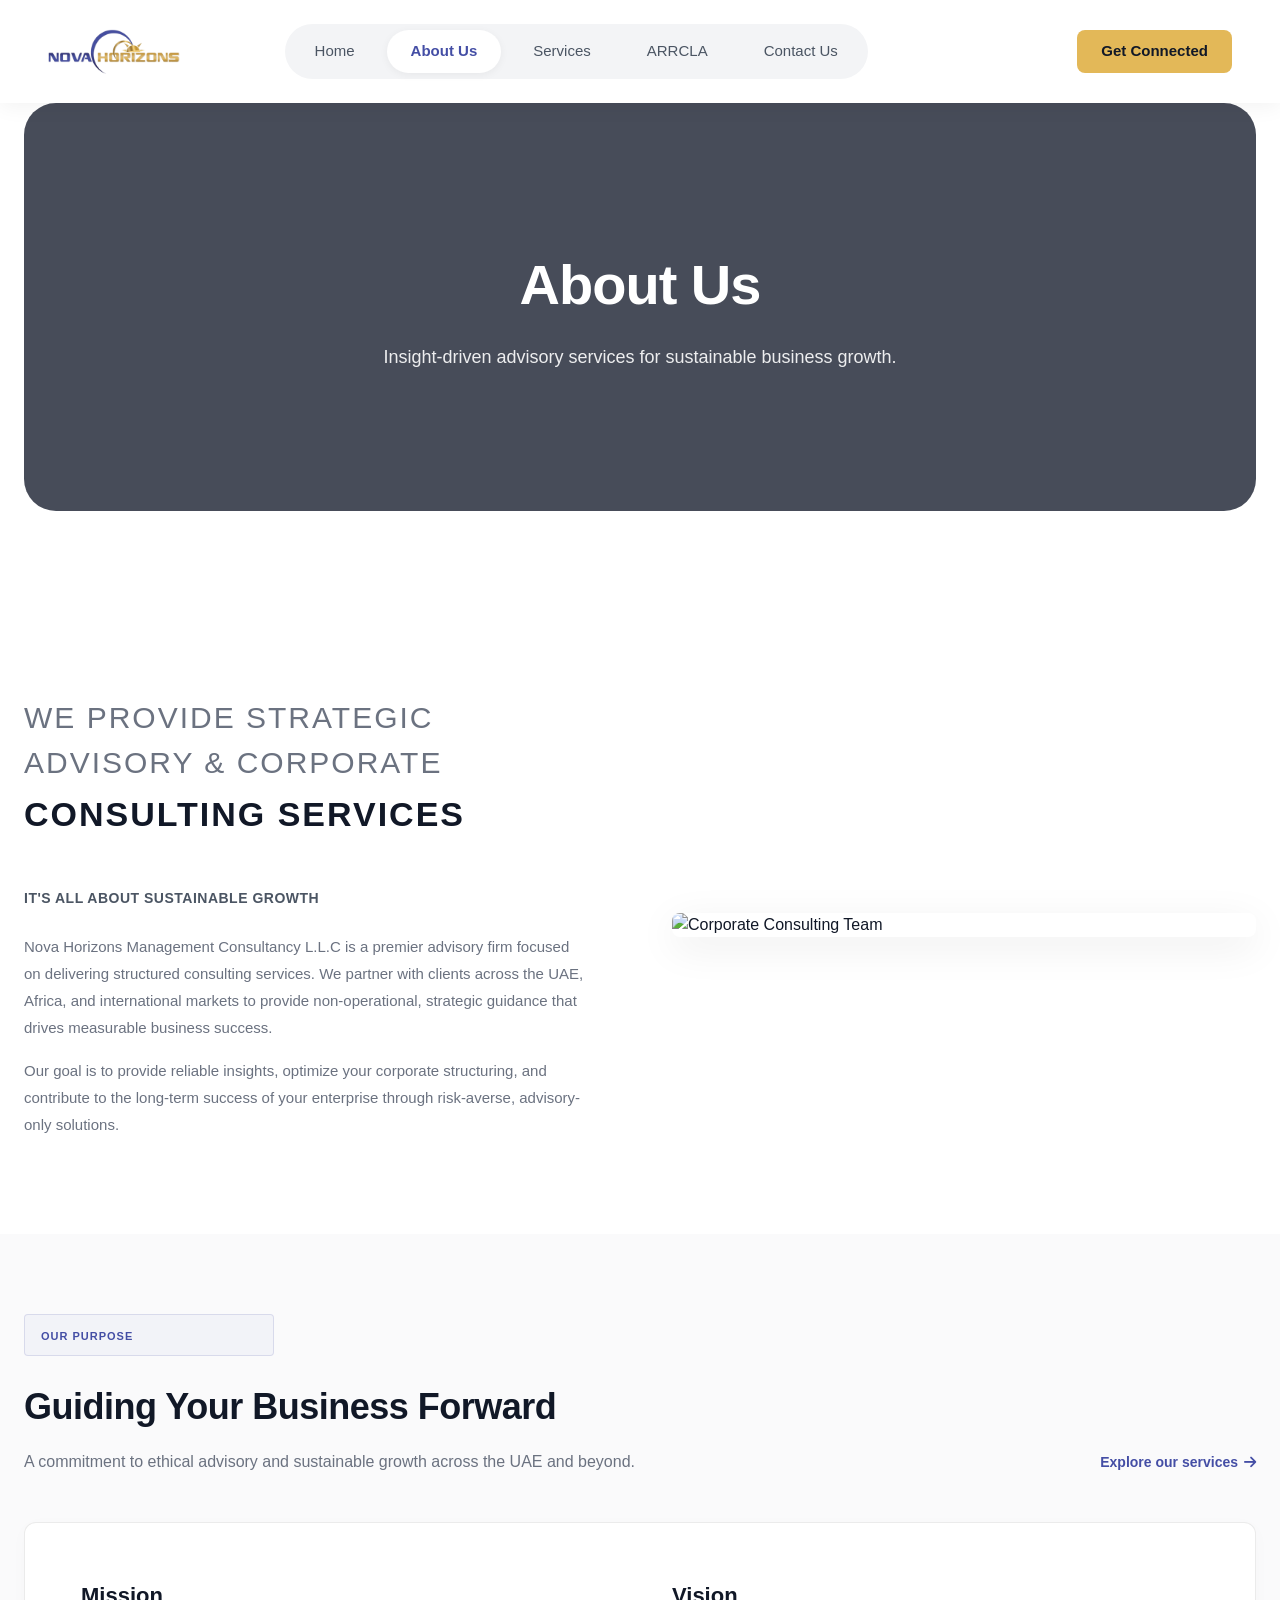
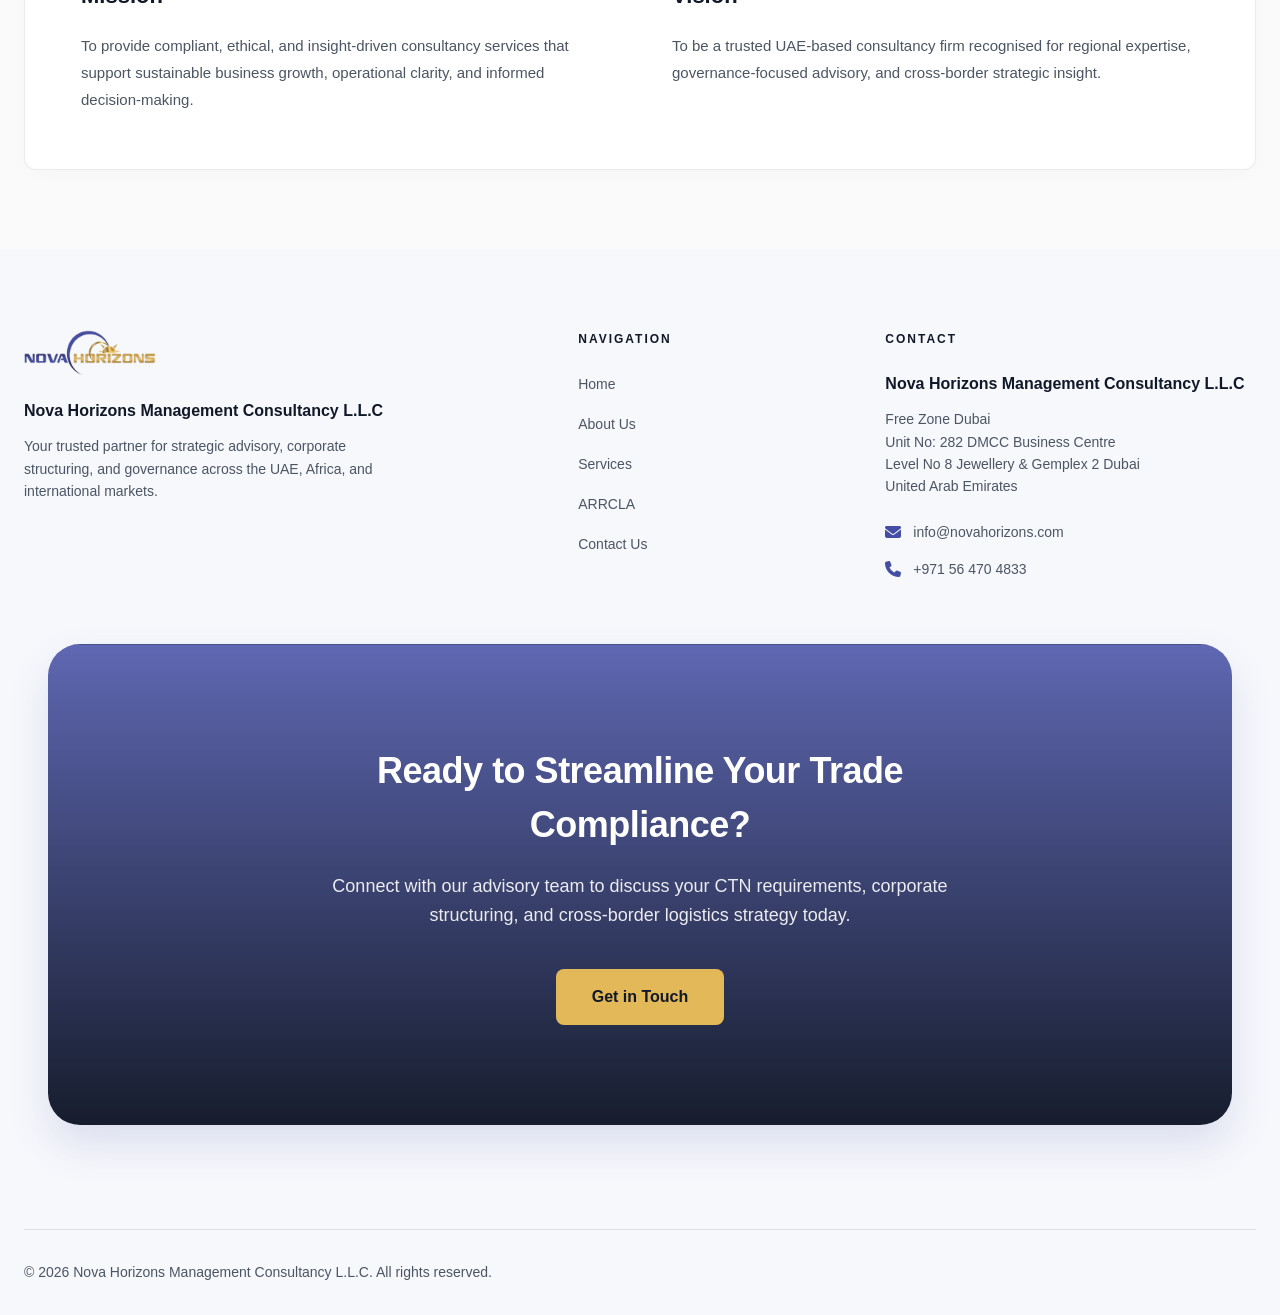
==== about.html @ b1ce708e "initial commit Initial one" ====
<!DOCTYPE html>
<html lang="en">

<head>
    <meta charset="UTF-8">
    <meta name="viewport" content="width=device-width, initial-scale=1.0">
    <title>Nova Horizons - About</title>
    <link rel="stylesheet" href="style.css">
    <link rel="stylesheet" href="https://cdnjs.cloudflare.com/ajax/libs/font-awesome/6.4.0/css/all.min.css">
</head>

<body>

    <!-- Top Navigation -->
    <header class="top-nav">
        <div class="container nav-container">

            <!-- Brand Logo -->
            <a href="index.html" class="nav-logo">
                <img src="./assets/logo.png" alt="Nova Horizons" class="brand-logo">
            </a>

            <!-- Hamburger / Close Button (Mobile Only) -->
            <button class="mobile-menu-btn" id="mobile-menu-btn">
        <i class="fa-solid fa-bars"></i>
      </button>

            <!-- Collapsible Menu -->
            <div class="nav-menu" id="nav-menu">
                <nav class="nav-pill">
                    <a href="index.html">Home</a>
                    <a href="about.html" class="active">About Us</a>
                    <a href="services.html">Services</a>
                    <a href="arrcla.html">ARRCLA</a>
                    <a href="contact.html">Contact Us</a>
                </nav>

                <div class="nav-action">
                    <a href="contact.html" class="btn-nav-gold">Get Connected</a>
                </div>
            </div>

        </div>
    </header>

    <!-- About Page Hero Section -->
    <div class="about-hero-wrapper">
        <section class="about-hero-section">
            <div class="container">
                <div class="about-hero-content">
                    <h1 class="page-title">About Us</h1>
                    <p class="page-subtitle">Insight-driven advisory services for sustainable business growth.</p>
                </div>
            </div>
        </section>
    </div>

    <!-- About Introduction Section -->
    <section class="about-intro-section">
        <div class="container">
            <div class="about-intro-grid">

                <!-- Left Content -->
                <div class="about-intro-content">
                    <h2 class="intro-main-title">
                        <span class="font-light">WE PROVIDE STRATEGIC</span><br>
                        <span class="font-light">ADVISORY & CORPORATE</span><br>
                        <strong>CONSULTING SERVICES</strong>
                    </h2>

                    <h3 class="intro-subtitle">IT'S ALL ABOUT SUSTAINABLE GROWTH</h3>

                    <p class="intro-text">
                        Nova Horizons Management Consultancy L.L.C is a premier advisory firm focused on delivering structured consulting services. We partner with clients across the UAE, Africa, and international markets to provide non-operational, strategic guidance that drives
                        measurable business success.
                    </p>
                    <p class="intro-text">
                        Our goal is to provide reliable insights, optimize your corporate structuring, and contribute to the long-term success of your enterprise through risk-averse, advisory-only solutions.
                    </p>
                </div>

                <!-- Right Image -->
                <div class="about-intro-image">
                    <!-- Professional corporate planning image -->
                    <img src="https://images.unsplash.com/photo-1600880292203-757bb62b4baf?auto=format&fit=crop&q=80&w=1200" alt="Corporate Consulting Team" class="intro-img">
                </div>

            </div>
        </div>
    </section>

    <!-- Mission and Vision Section -->
    <section class="purpose-section">
        <div class="container">

            <!-- Section Header -->
            <div class="purpose-header">
                <div class="purpose-badge">
                    <span class="purpose-badge-text">OUR PURPOSE</span>
                </div>

                <h2 class="purpose-title">Guiding Your Business Forward</h2>

                <div class="purpose-header-bottom">
                    <p class="purpose-subtitle">A commitment to ethical advisory and sustainable growth across the UAE and beyond.</p>
                    <a href="services.html" class="purpose-link">Explore our services <i class="fa-solid fa-arrow-right"></i></a>
                </div>
            </div>

            <!-- Mission / Vision Card -->
            <div class="mission-vision-card">

                <!-- Mission Column -->
                <div class="mv-col">
                    <h3>Mission</h3>
                    <p>To provide compliant, ethical, and insight-driven consultancy services that support sustainable business growth, operational clarity, and informed decision-making.</p>
                </div>

                <!-- Vision Column -->
                <div class="mv-col">
                    <h3>Vision</h3>
                    <p>To be a trusted UAE-based consultancy firm recognised for regional expertise, governance-focused advisory, and cross-border strategic insight.</p>
                </div>

            </div>

        </div>
    </section>

    <!-- Footer Section -->
    <footer class="footer-light ">
        <div class="container ">
            <div class="footer-grid ">

                <!-- Column 1: Brand & Description -->
                <div class="footer-col brand-col ">
                    <div class="footer-logo ">
                        <!-- Nova Horizons Logo -->
                        <img src="./assets/logo.png " alt="Nova Horizons " class="footer-brand-logo ">
                    </div>
                    <p class="company-name ">Nova Horizons Management Consultancy L.L.C</p>
                    <p class="company-desc ">Your trusted partner for strategic advisory, corporate structuring, and governance across the UAE, Africa, and international markets.</p>
                </div>

                <!-- Column 2: Navigation -->
                <div class="footer-col nav-col ">
                    <h4 class="footer-heading ">NAVIGATION</h4>
                    <ul class="footer-links ">
                        <li><a href="index.html ">Home</a></li>
                        <li><a href="# ">About Us</a></li>
                        <li><a href="# ">Services</a></li>
                        <li><a href="# ">ARRCLA</a></li>
                        <li><a href="# ">Contact Us</a></li>
                    </ul>
                </div>

                <!-- Column 3: Contact Info -->
                <div class="footer-col contact-col ">
                    <h4 class="footer-heading ">CONTACT</h4>
                    <p class="contact-company ">Nova Horizons Management Consultancy L.L.C</p>
                    <p class="contact-details ">
                        Free Zone Dubai<br> Unit No: 282 DMCC Business Centre<br> Level No 8 Jewellery & Gemplex 2 Dubai<br> United Arab Emirates
                    </p>
                    <ul class="contact-info ">
                        <li><i class="fa-solid fa-envelope "></i> <a href="mailto:info@novahorizons.com ">info@novahorizons.com</a></li>
                        <li><i class="fa-solid fa-phone "></i> <a href="tel:+971564704833 ">+971 56 470 4833</a></li>
                    </ul>
                </div>

            </div>

            <div class="cta-wrapper">
                <section class="cta-section">
                    <div class="container">
                        <div class="cta-content">
                            <h2>Ready to Streamline Your Trade Compliance?</h2>
                            <p>Connect with our advisory team to discuss your CTN requirements, corporate structuring, and cross-border logistics strategy today.</p>
                            <a href="contact.html" class="btn-gold-cta">Get in Touch</a>
                        </div>
                    </div>
                </section>
            </div>

            <!-- Footer Bottom (Legal) -->
            <div class="footer-bottom ">
                <p class="copyright ">© 2026 Nova Horizons Management Consultancy L.L.C. All rights reserved.</p>
            </div>
        </div>
    </footer>

    <script src="script.js "></script>
</body>

</html>
---- style.css ----
/* ==========================================================================
   1. VARIABLES & BASE STYLES
   ========================================================================== */

:root {
    /* Brand Colors */
    --brand-red: #444EA5;
    /* Updated to your new primary color */
    --primary: #444EA5;
    /* Maintained for older section compatibility */
    --accent: #E3B858;
    /* Backgrounds & UI */
    --nav-bg: #F3F4F6;
    --bg-dark: #0A1122;
    --card-bg: rgba(255, 255, 255, 0.04);
    --border-light: rgba(255, 255, 255, 0.1);
    /* Typography */
    --text-dark: #111827;
    --text-light: #FFFFFF;
    --text-muted: #9CA3AF;
    --font-main: 'Inter', -apple-system, BlinkMacSystemFont, "Segoe UI", Roboto, sans-serif;
}

* {
    margin: 0;
    padding: 0;
    box-sizing: border-box;
}

body {
    font-family: var(--font-main);
    background-color: #FFFFFF;
    color: var(--text-dark);
    line-height: 1.5;
    overflow-x: hidden;
}

a {
    text-decoration: none;
    color: inherit;
}

.container {
    max-width: 1280px;
    margin: 0 auto;
    padding: 0 24px;
}


/* ==========================================================================
   2. HEADER & NAVIGATION (Nova Horizons Style)
   ========================================================================== */

.top-nav {
    background-color: #FFFFFF;
    padding: 24px;
    /* On smaller screens you might reduce this to 16px */
    width: 100%;
    /* These 3 lines make it stick to the top */
    position: sticky;
    top: 0;
    z-index: 999;
    /* Increased z-index to ensure it stays above all other elements */
    /* Optional: Adds a subtle shadow when scrolling over other content */
    box-shadow: 0 4px 20px rgba(0, 0, 0, 0.05);
}

.nav-container {
    max-width: 1600px;
    margin: 0 auto;
    padding: 0 24px;
    display: flex;
    justify-content: space-between;
    align-items: center;
}


/* Brand Logo */

.nav-logo {
    display: flex;
    align-items: center;
}

.brand-logo {
    max-height: 45px;
    width: auto;
    display: block;
}


/* Desktop Menu Layout */

.nav-menu {
    display: flex;
    align-items: center;
    flex: 1;
}


/* Pill Navigation (Desktop) */

.nav-pill {
    display: flex;
    background-color: var(--nav-bg);
    border-radius: 40px;
    padding: 6px;
    gap: 8px;
    margin: 0 auto;
}

.nav-pill a {
    text-decoration: none;
    color: #4B5563;
    font-size: 15px;
    font-weight: 500;
    padding: 10px 24px;
    border-radius: 30px;
    transition: all 0.2s ease;
}

.nav-pill a:hover {
    color: var(--brand-red);
}

.nav-pill a.active {
    background-color: #FFFFFF;
    color: var(--brand-red);
    font-weight: 600;
    box-shadow: 0 2px 8px rgba(0, 0, 0, 0.05);
}


/* Action Link Styling (Desktop) */

.nav-action {
    margin-left: auto;
}

.btn-text-link {
    color: var(--brand-red);
    font-size: 16px;
    font-weight: 600;
    text-decoration: underline;
    text-underline-offset: 4px;
    transition: opacity 0.2s;
}

.btn-text-link:hover {
    opacity: 0.8;
}


/* Mobile Menu Button Styling (Boxed Icon) */

.mobile-menu-btn {
    display: none;
    background: transparent;
    border: 2px solid var(--brand-red);
    border-radius: 6px;
    width: 40px;
    height: 40px;
    color: var(--brand-red);
    font-size: 20px;
    cursor: pointer;
    align-items: center;
    justify-content: center;
    transition: background-color 0.2s, color 0.2s;
}


/* Responsive Mobile Navigation */

@media (max-width: 992px) {
    .mobile-menu-btn {
        display: flex;
    }
    .nav-menu {
        display: none;
        position: absolute;
        top: 100%;
        left: 0;
        width: 100%;
        background-color: #FFFFFF;
        flex-direction: column;
        padding: 32px 24px;
        box-shadow: 0 15px 30px rgba(0, 0, 0, 0.1);
        border-radius: 0 0 24px 24px;
    }
    .nav-menu.active {
        display: flex;
    }
    .nav-action {
        order: -1;
        margin: 0 auto 32px auto;
    }
    .nav-pill {
        flex-direction: column;
        width: 100%;
        background-color: transparent;
        border-radius: 0;
        padding: 0;
        gap: 12px;
    }
    .nav-pill a {
        text-align: center;
        width: 100%;
        padding: 16px;
        border-radius: 8px;
    }
    .nav-pill a.active {
        background-color: var(--brand-red);
        color: var(--text-light);
        box-shadow: 0 4px 12px rgba(68, 78, 165, 0.2);
    }
}

@media (max-width: 768px) {
    .brand-logo {
        max-height: 35px;
    }
}


/* ==========================================================================
   3. HERO SLIDER SECTION
   ========================================================================== */

.hero-wrapper {
    position: relative;
    max-width: 1600px;
    margin: 0 auto;
    padding: 0 24px 24px 24px;
}

.hero-slider-section {
    position: relative;
    width: 100%;
    height: 80vh;
    min-height: 550px;
    border-radius: 32px;
    overflow: hidden;
    box-shadow: 0 20px 40px rgba(0, 0, 0, 0.1);
}

.slides-container {
    position: absolute;
    top: 0;
    left: 0;
    width: 100%;
    height: 100%;
    z-index: 1;
}

.slide {
    position: absolute;
    top: 0;
    left: 0;
    width: 100%;
    height: 100%;
    background-size: cover;
    background-position: center;
    opacity: 0;
    transition: opacity 1s ease-in-out;
}

.slide::after {
    content: '';
    position: absolute;
    top: 0;
    left: 0;
    width: 100%;
    height: 100%;
    background: linear-gradient(to right, rgba(23, 40, 64, 0.8) 0%, rgba(23, 40, 64, 0.3) 50%, rgba(23, 40, 64, 0.1) 100%);
    z-index: 1;
    /* Keep the gradient below the text */
}

.slide.active {
    opacity: 1;
}

.hero-overlay-content {
    position: relative;
    z-index: 10;
    /* Keep the text above the gradient */
    display: flex;
    justify-content: flex-start;
    align-items: flex-end;
    height: 100%;
    padding: 64px;
}

.hero-text-area {
    max-width: 700px;
    padding-bottom: 24px;
}

.glass-tag {
    display: inline-flex;
    align-items: center;
    gap: 8px;
    background: rgba(255, 255, 255, 0.15);
    backdrop-filter: blur(8px);
    -webkit-backdrop-filter: blur(8px);
    border: 1px solid rgba(255, 255, 255, 0.2);
    color: var(--text-light);
    padding: 8px 16px;
    border-radius: 30px;
    font-size: 13px;
    font-weight: 500;
    margin-bottom: 24px;
}

.glass-tag .dot {
    width: 6px;
    height: 6px;
    background-color: var(--text-light);
    border-radius: 50%;
}

.hero-h1 {
    color: var(--text-light);
    font-size: 64px;
    font-weight: 800;
    line-height: 1.1;
    margin-bottom: 24px;
    letter-spacing: -1px;
}

.hero-p {
    color: rgba(255, 255, 255, 0.85);
    font-size: 18px;
    line-height: 1.6;
    margin-bottom: 48px;
    max-width: 500px;
}

.hero-btn-group {
    display: flex;
    align-items: center;
    gap: 16px;
}

.btn-red-large {
    background-color: var(--brand-red);
    color: var(--text-light);
    text-decoration: none;
    padding: 16px 32px;
    border-radius: 40px;
    font-size: 16px;
    font-weight: 600;
    transition: opacity 0.2s;
}

.btn-red-circle {
    display: flex;
    justify-content: center;
    align-items: center;
    width: 54px;
    height: 54px;
    background-color: var(--brand-red);
    color: var(--text-light);
    border-radius: 50%;
    text-decoration: none;
    font-size: 18px;
    transition: transform 0.2s;
}

.btn-red-circle:hover,
.btn-red-large:hover {
    opacity: 0.9;
}

.i-angled {
    transform: rotate(-45deg);
}

@media (max-width: 1200px) {
    .hero-h1 {
        font-size: 52px;
    }
}

@media (max-width: 992px) {
    .hero-overlay-content {
        justify-content: center;
        align-items: flex-start;
        padding: 40px;
    }
}

@media (max-width: 768px) {
    .hero-wrapper {
        padding: 0 12px 12px 12px;
    }
    .hero-h1 {
        font-size: 40px;
    }
    .hero-overlay-content {
        padding: 32px;
    }
}


/* ==========================================================================
   4. CONTENT SECTIONS (Quick Answer, Partner, Countries, etc.)
   ========================================================================== */


/* Quick Answer Section */

.quick-answer-section {
    background-color: #FFFFFF;
    padding: 80px 0;
}

.quick-answer-card {
    display: flex;
    gap: 60px;
    border: 1px solid rgba(68, 78, 165, 0.2);
    border-radius: 12px;
    padding: 48px;
    background-color: #FFFFFF;
    box-shadow: 0 4px 20px rgba(0, 0, 0, 0.02);
}

.quick-answer-left {
    flex: 1;
    max-width: 380px;
}

.quick-answer-right {
    flex: 2;
}

.badge-quick {
    display: inline-block;
    background-color: rgba(68, 78, 165, 0.1);
    color: var(--primary);
    padding: 6px 12px;
    border-radius: 4px;
    font-size: 11px;
    font-weight: 700;
    letter-spacing: 0.5px;
    margin-bottom: 24px;
    text-transform: uppercase;
}

.quick-answer-left h2 {
    font-size: 32px;
    font-weight: 700;
    margin-bottom: 16px;
    letter-spacing: -0.5px;
}

.meta-text {
    font-size: 14px;
    color: #6B7280;
    line-height: 1.5;
}

.quick-answer-right p {
    font-size: 15px;
    color: #4B5563;
    line-height: 1.8;
    margin: 0;
}

@media (max-width: 900px) {
    .quick-answer-card {
        flex-direction: column;
        gap: 32px;
        padding: 32px;
    }
    .quick-answer-left {
        max-width: 100%;
    }
}


/* Partner & Enterprise Section */

.partner-enterprise-section {
    padding: 0 0 80px 0;
}

.pe-grid {
    display: grid;
    grid-template-columns: 1fr 1fr;
    gap: 24px;
    align-items: stretch;
}

.pe-card {
    border-radius: 12px;
    padding: 48px;
    display: flex;
    flex-direction: column;
}

.light-card {
    background-color: #FFFFFF;
    border: 1px solid rgba(68, 78, 165, 0.15);
    box-shadow: 0 4px 20px rgba(0, 0, 0, 0.02);
}

.badge-blue {
    display: inline-block;
    background-color: rgba(68, 78, 165, 0.08);
    color: var(--primary);
    padding: 6px 12px;
    border-radius: 4px;
    font-size: 11px;
    font-weight: 700;
    letter-spacing: 0.5px;
    text-transform: uppercase;
    margin-bottom: 24px;
    align-self: flex-start;
}

.light-card h2 {
    font-size: 32px;
    font-weight: 800;
    margin-bottom: 20px;
    letter-spacing: -0.5px;
}

.pe-desc {
    font-size: 15px;
    color: #4B5563;
    line-height: 1.6;
    margin-bottom: 40px;
}

.mini-features-grid {
    display: grid;
    grid-template-columns: repeat(3, 1fr);
    gap: 16px;
    margin-top: auto;
}

.mini-feature {
    border: 1px solid rgba(68, 78, 165, 0.1);
    border-radius: 8px;
    padding: 20px 16px;
    background-color: #FAFAFA;
}

.mini-feature h4 {
    font-size: 14px;
    font-weight: 700;
    margin-bottom: 8px;
}

.mini-feature p {
    font-size: 12px;
    color: #6B7280;
    line-height: 1.5;
}

.dark-card {
    background-color: var(--bg-dark);
    color: #FFFFFF;
    justify-content: space-between;
}

.subtitle-spaced {
    font-size: 11px;
    font-weight: 700;
    color: #818CF8;
    letter-spacing: 2px;
    text-transform: uppercase;
}

.dark-card-bottom p {
    font-size: 15px;
    color: #D1D5DB;
    line-height: 1.6;
    margin-bottom: 24px;
}

.btn-group {
    display: flex;
    gap: 16px;
    flex-wrap: wrap;
}

.btn-solid-white {
    background-color: #FFFFFF;
    color: #111827;
    padding: 12px 20px;
    border-radius: 6px;
    font-size: 14px;
    font-weight: 600;
}

.btn-outline-gray {
    background-color: transparent;
    border: 1px solid rgba(255, 255, 255, 0.2);
    padding: 12px 20px;
    border-radius: 6px;
    font-size: 14px;
    font-weight: 600;
}

@media (max-width: 1024px) {
    .pe-grid {
        grid-template-columns: 1fr;
    }
    .dark-card-bottom {
        margin-top: 60px;
    }
}

@media (max-width: 768px) {
    .pe-card {
        padding: 32px;
    }
    .mini-features-grid {
        grid-template-columns: 1fr;
    }
    .btn-group {
        flex-direction: column;
    }
}


/* Countries Section */

.countries-section {
    padding: 80px 0;
}

.section-header {
    margin-bottom: 48px;
}

.wide-badge {
    background-color: rgba(68, 78, 165, 0.03);
    border: 1px solid rgba(68, 78, 165, 0.1);
    border-radius: 4px;
    padding: 8px 16px;
    margin-bottom: 24px;
    width: 50%;
    max-width: 450px;
}

.badge-text {
    color: var(--primary);
    font-size: 11px;
    font-weight: 700;
    letter-spacing: 1px;
    text-transform: uppercase;
}

.section-title {
    font-size: 36px;
    font-weight: 800;
    margin-bottom: 16px;
    letter-spacing: -0.5px;
}

.header-bottom {
    display: flex;
    justify-content: space-between;
    align-items: center;
    flex-wrap: wrap;
    gap: 16px;
}

.section-subtitle {
    font-size: 16px;
    color: #6B7280;
    max-width: 700px;
}

.link-primary {
    color: var(--primary);
    font-size: 14px;
    font-weight: 600;
    display: flex;
    align-items: center;
    gap: 6px;
}

.features-card {
    border: 1px solid rgba(0, 0, 0, 0.08);
    border-radius: 12px;
    padding: 56px;
    display: grid;
    grid-template-columns: 1fr 1fr;
    gap: 64px;
}

.feature-col h3 {
    font-size: 20px;
    font-weight: 700;
    margin-bottom: 16px;
}

.feature-col p {
    font-size: 15px;
    color: #4B5563;
    margin-bottom: 28px;
    line-height: 1.6;
}

.check-list {
    list-style: none;
    padding: 0;
    margin: 0;
}

.check-list li {
    font-size: 14px;
    color: #4B5563;
    margin-bottom: 16px;
    display: flex;
    align-items: flex-start;
    gap: 12px;
}

.check-list li i {
    color: var(--primary);
    font-size: 14px;
    margin-top: 3px;
}

@media (max-width: 900px) {
    .features-card {
        grid-template-columns: 1fr;
        gap: 48px;
        padding: 32px;
    }
    .wide-badge {
        width: 100%;
        max-width: none;
    }
}


/* Platform Capabilities Section */

.capabilities-section {
    padding: 80px 0;
}

.cap-header {
    margin-bottom: 40px;
}

.cap-badge {
    display: inline-block;
    background-color: rgba(68, 78, 165, 0.04);
    border: 1px solid rgba(68, 78, 165, 0.15);
    border-radius: 4px;
    padding: 6px 14px;
    margin-bottom: 20px;
    min-width: 280px;
}

.cap-badge-text {
    color: var(--primary);
    font-size: 11px;
    font-weight: 700;
    letter-spacing: 1px;
    text-transform: uppercase;
}

.cap-title {
    font-size: 18px;
    font-weight: 600;
    letter-spacing: -0.5px;
}

.capabilities-grid {
    display: grid;
    grid-template-columns: repeat(3, 1fr);
    gap: 24px;
}

.cap-card {
    border: 1px solid rgba(0, 0, 0, 0.1);
    border-radius: 8px;
    padding: 40px 32px;
}

.cap-card:hover {
    box-shadow: 0 4px 12px rgba(0, 0, 0, 0.03);
    border-color: rgba(68, 78, 165, 0.3);
}

.cap-card h3 {
    font-size: 20px;
    font-weight: 600;
    margin-bottom: 16px;
}

.cap-card p {
    font-size: 15px;
    color: #4B5563;
    line-height: 1.6;
    margin: 0;
}

@media (max-width: 1024px) {
    .capabilities-grid {
        grid-template-columns: repeat(2, 1fr);
    }
}

@media (max-width: 768px) {
    .capabilities-grid {
        grid-template-columns: 1fr;
    }
    .cap-badge {
        min-width: auto;
        display: inline-block;
    }
}


/* Corridor Operations Section */

.corridor-section {
    padding: 80px 0;
}

.header-row {
    display: flex;
    justify-content: space-between;
    align-items: flex-end;
    flex-wrap: wrap;
    gap: 24px;
}

.header-text {
    max-width: 700px;
}

.corridor-grid {
    display: grid;
    grid-template-columns: repeat(3, 1fr);
    gap: 24px;
}

.corridor-card {
    border: 1px solid rgba(0, 0, 0, 0.1);
    border-radius: 8px;
    padding: 40px 32px;
    display: flex;
    flex-direction: column;
    align-items: flex-start;
    min-height: 240px;
}

.corridor-card:hover {
    box-shadow: 0 8px 24px rgba(0, 0, 0, 0.04);
    border-color: rgba(68, 78, 165, 0.2);
}

.region-badge {
    display: inline-block;
    background-color: rgba(68, 78, 165, 0.08);
    color: var(--primary);
    padding: 6px 12px;
    border-radius: 4px;
    font-size: 11px;
    font-weight: 700;
    margin-bottom: 24px;
}

.corridor-card h3 {
    font-size: 24px;
    font-weight: 700;
    margin-bottom: 40px;
    letter-spacing: -0.5px;
}

.card-link-bottom {
    margin-top: auto;
    color: var(--primary);
    font-size: 14px;
    font-weight: 600;
    display: flex;
    align-items: center;
    gap: 6px;
}

@media (max-width: 1024px) {
    .corridor-grid {
        grid-template-columns: repeat(2, 1fr);
    }
}

@media (max-width: 768px) {
    .corridor-grid {
        grid-template-columns: 1fr;
    }
}


/* Latest Updates / News Section */

.news-section {
    padding: 80px 0;
}

.news-grid {
    display: grid;
    grid-template-columns: repeat(2, 1fr);
    gap: 24px;
    margin-top: 48px;
}

.news-card {
    border: 1px solid rgba(0, 0, 0, 0.1);
    border-radius: 8px;
    padding: 40px 32px;
    display: flex;
    flex-direction: column;
    min-height: 280px;
}

.news-card:hover {
    box-shadow: 0 8px 24px rgba(0, 0, 0, 0.04);
    border-color: rgba(68, 78, 165, 0.2);
}

.card-date-badge {
    background-color: rgba(68, 78, 165, 0.04);
    border: 1px solid rgba(68, 78, 165, 0.15);
    color: var(--primary);
    padding: 8px 16px;
    border-radius: 4px;
    font-size: 11px;
    font-weight: 700;
    margin-bottom: 24px;
    width: 100%;
}

.news-card h3 {
    font-size: 22px;
    font-weight: 700;
    margin-bottom: 16px;
    line-height: 1.4;
    letter-spacing: -0.5px;
}

.news-card p {
    font-size: 15px;
    color: #4B5563;
    line-height: 1.6;
    margin-bottom: 32px;
}

@media (max-width: 900px) {
    .news-grid {
        grid-template-columns: 1fr;
    }
}


/* Client Reviews Section */

.reviews-section {
    padding: 80px 0 100px;
}

.reviews-header {
    text-align: center;
    margin-bottom: 56px;
    max-width: 800px;
    margin: 0 auto 56px auto;
}

.center-badge {
    display: inline-block;
    background-color: rgba(68, 78, 165, 0.08);
    border-radius: 4px;
    padding: 6px 14px;
    margin-bottom: 20px;
}

.reviews-grid {
    display: grid;
    grid-template-columns: repeat(3, 1fr);
    gap: 32px;
}

.review-card {
    border: 1px solid rgba(68, 78, 165, 0.05);
    border-radius: 12px;
    padding: 40px 32px;
    display: flex;
    flex-direction: column;
    box-shadow: 0 10px 40px rgba(68, 78, 165, 0.04);
    transition: transform 0.2s ease;
}

.review-card:hover {
    transform: translateY(-4px);
    box-shadow: 0 16px 48px rgba(68, 78, 165, 0.08);
}

.stars {
    color: var(--accent);
    font-size: 14px;
    margin-bottom: 24px;
    display: flex;
    gap: 4px;
}

.review-text {
    font-size: 15px;
    color: #4B5563;
    line-height: 1.7;
    font-style: italic;
    margin-bottom: 32px;
    flex-grow: 1;
}

.review-footer {
    border-top: 1px solid rgba(0, 0, 0, 0.06);
    padding-top: 24px;
    margin-top: auto;
}

.reviewer-name {
    font-size: 16px;
    font-weight: 700;
    margin-bottom: 4px;
}

.reviewer-title {
    font-size: 12px;
    color: #9CA3AF;
}

@media (max-width: 1024px) {
    .reviews-grid {
        grid-template-columns: repeat(2, 1fr);
    }
}

@media (max-width: 768px) {
    .reviews-grid {
        grid-template-columns: 1fr;
    }
}


/* Newsletter Section */

.newsletter-section {
    padding: 40px 0 100px;
}

.newsletter-card {
    border: 1px solid rgba(0, 0, 0, 0.08);
    border-radius: 12px;
    padding: 48px;
    display: flex;
    align-items: center;
    justify-content: space-between;
    gap: 64px;
    box-shadow: 0 4px 20px rgba(0, 0, 0, 0.02);
}

.newsletter-content {
    flex: 1;
    max-width: 650px;
}

.wide-badge-inform {
    background-color: rgba(68, 78, 165, 0.05);
    border: 1px solid rgba(68, 78, 165, 0.15);
    padding: 6px 14px;
    border-radius: 4px;
    margin-bottom: 20px;
    max-width: 500px;
}

.newsletter-content h2 {
    font-size: 28px;
    font-weight: 800;
    margin-bottom: 12px;
}

.newsletter-content p {
    font-size: 15px;
    color: #4B5563;
    line-height: 1.6;
}

.newsletter-form {
    flex: 0 0 320px;
}

.subscribe-form {
    display: flex;
    flex-direction: column;
    gap: 16px;
}

.newsletter-input {
    width: 100%;
    padding: 14px 16px;
    border: 1px solid #D1D5DB;
    border-radius: 6px;
    font-size: 15px;
    outline: none;
}

.newsletter-input:focus {
    border-color: var(--primary);
    box-shadow: 0 0 0 3px rgba(68, 78, 165, 0.1);
}

.btn-subscribe {
    width: 100%;
    padding: 14px 16px;
    background-color: var(--primary);
    color: #FFFFFF;
    border: none;
    border-radius: 6px;
    font-size: 15px;
    font-weight: 600;
    cursor: pointer;
}

@media (max-width: 900px) {
    .newsletter-card {
        flex-direction: column;
        align-items: stretch;
        gap: 40px;
        padding: 40px 32px;
    }
    .newsletter-form {
        flex: 1;
    }
}


/* FAQ Section */

.faq-section {
    padding: 80px 0 120px;
}

.faq-header {
    text-align: center;
    margin-bottom: 48px;
}

.faq-accordion {
    max-width: 800px;
    margin: 0 auto;
    display: flex;
    flex-direction: column;
    gap: 12px;
}

.faq-item {
    border: 1px solid rgba(0, 0, 0, 0.08);
    border-radius: 6px;
    overflow: hidden;
    transition: border-color 0.2s;
}

.faq-item:hover {
    border-color: rgba(68, 78, 165, 0.3);
}

.faq-question {
    width: 100%;
    text-align: left;
    padding: 20px 24px;
    background: none;
    border: none;
    font-size: 15px;
    font-weight: 500;
    cursor: pointer;
    display: flex;
    justify-content: space-between;
    align-items: center;
}

.faq-icon {
    color: var(--primary);
    font-size: 14px;
    transition: transform 0.3s ease;
}

.faq-answer {
    max-height: 0;
    overflow: hidden;
    transition: max-height 0.3s ease, padding 0.3s ease;
    background-color: #FAFAFA;
}

.faq-answer p {
    padding: 0 24px;
    font-size: 14px;
    color: #4B5563;
    line-height: 1.6;
}

.faq-item.active {
    border-color: rgba(68, 78, 165, 0.4);
    box-shadow: 0 4px 12px rgba(68, 78, 165, 0.04);
}

.faq-item.active .faq-answer {
    max-height: 200px;
    padding: 0 0 20px 0;
}

.faq-item.active .faq-answer p {
    padding: 0 24px;
}

.faq-item.active .faq-icon {
    transform: rotate(180deg);
}

.faq-footer {
    text-align: center;
    margin-top: 40px;
    font-size: 14px;
    color: #6B7280;
}

.support-link {
    color: var(--primary);
    font-weight: 600;
}


/* CTA Section */

.cta-section {
    padding: 40px 0 100px;
}

.cta-card {
    background-color: #FAFAFB;
    border: 1px solid rgba(0, 0, 0, 0.08);
    border-radius: 12px;
    padding: 64px 32px;
    text-align: center;
    max-width: 960px;
    margin: 0 auto;
}

.cta-card h2 {
    font-size: 32px;
    font-weight: 800;
    margin-bottom: 16px;
}

.cta-card p {
    font-size: 15px;
    color: #4B5563;
    max-width: 640px;
    margin: 0 auto 32px auto;
    line-height: 1.6;
}

.cta-buttons {
    display: flex;
    justify-content: center;
    gap: 16px;
    flex-wrap: wrap;
}

.btn-primary-cta {
    background-color: var(--primary);
    color: #FFFFFF;
    padding: 14px 28px;
    border-radius: 6px;
    font-size: 15px;
    font-weight: 600;
    display: inline-flex;
}

.btn-outline-cta {
    background-color: #FFFFFF;
    border: 1px solid #D1D5DB;
    padding: 14px 28px;
    border-radius: 6px;
    font-size: 15px;
    font-weight: 600;
    display: inline-flex;
}


/* Footer Section */

.footer {
    background-color: var(--bg-dark);
    color: #9CA3AF;
    padding: 80px 0 0 0;
    border-top: 1px solid rgba(255, 255, 255, 0.05);
}

.footer-grid {
    display: grid;
    grid-template-columns: 2fr 1fr 1.5fr;
    gap: 60px;
    margin-bottom: 64px;
}

.footer-col {
    display: flex;
    flex-direction: column;
}

.footer-logo {
    margin-bottom: 24px;
}

.company-name {
    color: #FFFFFF;
    font-size: 16px;
    margin-bottom: 8px;
}

.company-desc {
    font-size: 15px;
    line-height: 1.6;
    max-width: 380px;
}

.footer-heading {
    font-size: 12px;
    font-weight: 700;
    letter-spacing: 2px;
    color: #FFFFFF;
    text-transform: uppercase;
    margin-bottom: 24px;
}

.footer-links {
    list-style: none;
    display: flex;
    flex-direction: column;
    gap: 16px;
}

.footer-links a {
    color: #9CA3AF;
    font-size: 15px;
    transition: color 0.2s;
}

.footer-links a:hover {
    color: #FFFFFF;
}

.contact-company {
    color: #FFFFFF;
    font-size: 15px;
    margin-bottom: 8px;
}

.contact-details {
    font-size: 15px;
    line-height: 1.8;
    margin-bottom: 24px;
}

.contact-info {
    list-style: none;
    display: flex;
    flex-direction: column;
    gap: 16px;
}

.contact-info li {
    display: flex;
    align-items: center;
    gap: 12px;
    font-size: 15px;
}

.contact-info a:hover {
    color: #FFFFFF;
}

.footer-bottom {
    border-top: 1px solid rgba(255, 255, 255, 0.1);
    padding: 32px 0;
    display: flex;
    justify-content: space-between;
    align-items: center;
    flex-wrap: wrap;
    gap: 24px;
}

.legal-links {
    list-style: none;
    display: flex;
    gap: 24px;
}

.legal-links a:hover {
    color: #FFFFFF;
}

@media (max-width: 900px) {
    .footer-grid {
        grid-template-columns: 1fr 1fr;
    }
    .brand-col {
        grid-column: 1 / -1;
        margin-bottom: 20px;
    }
}

@media (max-width: 600px) {
    .footer {
        padding: 60px 0 0 0;
    }
    .footer-grid {
        grid-template-columns: 1fr;
        gap: 48px;
    }
    .footer-bottom {
        flex-direction: column-reverse;
        text-align: center;
        justify-content: center;
        padding: 24px 0 32px;
    }
}


/* Quick Answer / Compliance Section Styles */

.quick-answer-section {
    background-color: #FFFFFF;
    padding: 80px 0;
    color: var(--text-dark);
}

.quick-answer-card {
    display: flex;
    gap: 60px;
    border: 1px solid rgba(68, 78, 165, 0.2);
    /* Faint tint of #444EA5 */
    border-radius: 12px;
    padding: 48px;
    background-color: #FFFFFF;
    box-shadow: 0 4px 20px rgba(0, 0, 0, 0.02);
}

.quick-answer-left {
    flex: 1;
    max-width: 380px;
}

.badge-quick {
    display: inline-block;
    background-color: rgba(68, 78, 165, 0.1);
    color: var(--brand-red);
    /* Uses #444EA5 */
    padding: 6px 12px;
    border-radius: 4px;
    font-size: 11px;
    font-weight: 700;
    letter-spacing: 0.5px;
    margin-bottom: 24px;
    text-transform: uppercase;
}

.quick-answer-left h2 {
    font-size: 32px;
    font-weight: 700;
    line-height: 1.25;
    margin-bottom: 16px;
    letter-spacing: -0.5px;
}

.meta-text {
    font-size: 14px;
    color: #6B7280;
    line-height: 1.5;
}

.quick-answer-right {
    flex: 2;
}

.quick-answer-right p {
    font-size: 15px;
    color: #4B5563;
    line-height: 1.8;
    margin: 0;
}


/* Floating WhatsApp Button */

.whatsapp-float {
    position: fixed;
    bottom: 30px;
    right: 30px;
    background-color: #25D366;
    color: white;
    width: 60px;
    height: 60px;
    border-radius: 50%;
    display: flex;
    align-items: center;
    justify-content: center;
    font-size: 32px;
    box-shadow: 0 4px 20px rgba(37, 211, 102, 0.4);
    z-index: 1000;
    transition: transform 0.2s;
}

.whatsapp-float:hover {
    transform: scale(1.1);
    color: white;
}


/* Responsive adjustments */

@media (max-width: 900px) {
    .quick-answer-card {
        flex-direction: column;
        gap: 32px;
        padding: 32px;
    }
    .quick-answer-left {
        max-width: 100%;
    }
    .quick-answer-left h2 {
        font-size: 28px;
    }
}

@media (max-width: 600px) {
    .quick-answer-section {
        padding: 40px 0;
    }
    .quick-answer-card {
        padding: 24px;
    }
    .whatsapp-float {
        bottom: 20px;
        right: 20px;
        width: 50px;
        height: 50px;
        font-size: 28px;
    }
}


/* ==========================================================================
   WHY CHOOSE US SECTION
   ========================================================================== */

.why-choose-us-section {
    background-color: #FAFAFB;
    padding: 100px 0;
    color: var(--text-dark);
}


/* Header Area */

.wcu-header {
    text-align: center;
    margin-bottom: 72px;
}

.wcu-main-title {
    font-size: 32px;
    font-weight: 700;
    line-height: 1.25;
    margin-bottom: 16px;
    letter-spacing: -0.5px;
}

.wcu-subtitle {
    font-size: 14px;
    font-weight: 600;
    letter-spacing: 1px;
    color: #4B5563;
    text-transform: uppercase;
}


/* Content Grid */

.wcu-grid {
    display: grid;
    grid-template-columns: 1fr 1.2fr;
    gap: 60px;
    align-items: center;
}


/* Left Features Column */

.wcu-features {
    display: flex;
    flex-direction: column;
}


/* Desktop layout: text on left, icon on right */

.wcu-feature-item {
    display: flex;
    flex-direction: row;
    text-align: right;
    gap: 32px;
}


/* Text Column */

.wcu-text-col {
    flex: 1;
    padding-bottom: 40px;
}

.last-item .wcu-text-col {
    padding-bottom: 0;
}

.wcu-feature-title {
    font-size: 16px;
    font-weight: 800;
    color: var(--text-dark);
    margin-bottom: 8px;
    display: flex;
    justify-content: flex-end;
    align-items: center;
    gap: 12px;
    text-transform: uppercase;
}


/* Desktop colon layout */

.title-text {
    order: 1;
}

.brand-colon {
    order: 2;
}


/* The custom square colon */

.brand-colon {
    display: inline-block;
    width: 6px;
    height: 14px;
    background-image: linear-gradient(to bottom, var(--brand-red) 40%, transparent 40%, transparent 60%, var(--brand-red) 60%);
}

.wcu-feature-desc {
    font-size: 14px;
    color: var(--text-muted);
    line-height: 1.6;
}


/* Icon & Connecting Line Column */

.wcu-icon-col {
    display: flex;
    flex-direction: column;
    align-items: center;
    flex: 0 0 40px;
    position: relative;
}

.wcu-icon {
    font-size: 28px;
    color: #6B7280;
    background-color: #FAFAFB;
    padding: 4px 0;
    z-index: 2;
}

.wcu-dashed-line {
    width: 1px;
    flex-grow: 1;
    border-left: 2px dashed #D1D5DB;
    min-height: 50px;
    margin-top: 4px;
}


/* Right Image Column */

.wcu-image-wrapper {
    position: relative;
    width: 100%;
}

.wcu-main-img {
    width: 100%;
    height: auto;
    border-radius: 4px;
    box-shadow: 0 20px 40px rgba(0, 0, 0, 0.1);
    display: block;
}


/* Decorative Dotted Arrow - Absolutely positioned to overlap image */

.wcu-icon-col-last {
    position: relative;
}

.wcu-arrow-svg {
    position: absolute;
    top: 100%;
    left: 50%;
    /* Starts exactly at the center of the globe icon */
    width: 120px;
    /* Extends 120px into the gap/image area */
    height: 60px;
    overflow: visible;
    z-index: 10;
}


/* Responsive Adjustments */

@media (max-width: 1024px) {
    .wcu-grid {
        gap: 40px;
    }
}

@media (max-width: 900px) {
    .wcu-grid {
        grid-template-columns: 1fr;
        gap: 60px;
    }
    /* Mobile layout: icon on left, text on right (row-reverse handles this) */
    .wcu-feature-item {
        flex-direction: row-reverse;
    }
    /* Swap the order of the colon and the text for mobile */
    .title-text {
        order: 2;
    }
    .brand-colon {
        order: 1;
    }
    /* Hide decorative arrow on stacked mobile layouts */
    .wcu-arrow-svg {
        display: none;
    }
}

@media (max-width: 676px) {
    .wcu-feature-title {
        justify-content: flex-start;
    }
    .wcu-feature-item {
        text-align: left;
    }
}


/* ==========================================================================
   PLATFORM CAPABILITIES SECTION (4-COLUMN LAYOUT)
   ========================================================================== */

.capabilities-section {
    background-color: #FFFFFF;
    padding: 80px 0;
    color: var(--text-dark);
}

.cap-header {
    margin-bottom: 40px;
}


/* Wide Badge Styling */

.cap-badge {
    display: inline-block;
    background-color: rgba(68, 78, 165, 0.04);
    /* Faint tint of your brand color */
    border: 1px solid rgba(68, 78, 165, 0.15);
    border-radius: 4px;
    padding: 6px 14px;
    margin-bottom: 20px;
    min-width: 260px;
    /* Gives the wide appearance seen in the screenshot */
}

.cap-badge-text {
    color: var(--brand-red);
    /* #444EA5 */
    font-size: 11px;
    font-weight: 700;
    letter-spacing: 1px;
    text-transform: uppercase;
}

.cap-title {
    font-size: 18px;
    font-weight: 600;
    color: var(--text-dark);
    letter-spacing: -0.5px;
}


/* Grid Layout (4 Columns) */

.capabilities-grid-4 {
    display: grid;
    grid-template-columns: repeat(4, 1fr);
    gap: 24px;
}


/* Individual Cards */

.cap-card {
    background-color: #FFFFFF;
    border: 1px solid rgba(0, 0, 0, 0.08);
    /* Crisp, light border */
    border-radius: 8px;
    padding: 40px 24px;
    /* Slightly reduced horizontal padding to fit 4 across cleanly */
    transition: box-shadow 0.2s, border-color 0.2s;
    display: flex;
    flex-direction: column;
}

.cap-card:hover {
    box-shadow: 0 8px 24px rgba(0, 0, 0, 0.04);
    border-color: rgba(68, 78, 165, 0.3);
    /* Subtle primary color hover effect */
}

.cap-card h3 {
    font-size: 18px;
    font-weight: 700;
    color: var(--text-dark);
    margin-bottom: 16px;
}

.cap-card p {
    font-size: 14px;
    color: #4B5563;
    line-height: 1.6;
    margin: 0;
}


/* --- Responsive Adjustments --- */

@media (max-width: 1200px) {
    /* On mid-sized screens/tablets, drop to a 2x2 grid */
    .capabilities-grid-4 {
        grid-template-columns: repeat(2, 1fr);
    }
    .cap-card {
        padding: 40px 32px;
    }
}

@media (max-width: 768px) {
    /* On mobile phones, drop to a single stacked column */
    .capabilities-grid-4 {
        grid-template-columns: 1fr;
    }
    .cap-badge {
        min-width: auto;
        /* Allow natural width on mobile */
    }
    .cap-title {
        font-size: 18px;
    }
}


/* ==========================================================================
   FOOTER SECTION (Light Theme)
   ========================================================================== */

.footer-light {
    background-color: rgba(68, 78, 165, 0.04);
    /* Requested background color */
    padding: 80px 0 0 0;
    color: var(--text-dark);
}

.footer-grid {
    display: grid;
    grid-template-columns: 2fr 1fr 1.5fr;
    gap: 60px;
    margin-bottom: 64px;
}

.footer-col {
    display: flex;
    flex-direction: column;
}

.footer-logo {
    margin-bottom: 24px;
}


/* Sizing for the Nova Horizons Logo */

.footer-brand-logo {
    max-height: 45px;
    width: auto;
    display: block;
}

.company-name,
.contact-company {
    font-weight: 700;
    font-size: 16px;
    margin-bottom: 12px;
    color: var(--text-dark);
}

.company-desc,
.contact-details {
    font-size: 14px;
    color: #4B5563;
    /* Dark gray for readability on light bg */
    line-height: 1.6;
    margin-bottom: 24px;
}

.brand-col .company-desc {
    max-width: 380px;
}

.footer-heading {
    font-size: 12px;
    font-weight: 700;
    letter-spacing: 2px;
    color: var(--text-dark);
    text-transform: uppercase;
    margin-bottom: 24px;
}


/* Footer Links */

.footer-links {
    list-style: none;
    padding: 0;
    margin: 0;
    display: flex;
    flex-direction: column;
    gap: 16px;
}

.footer-links a {
    color: #4B5563;
    font-size: 14px;
    transition: color 0.2s;
}

.footer-links a:hover {
    color: var(--brand-red);
    /* #444EA5 */
}


/* Contact Info */

.contact-info {
    list-style: none;
    padding: 0;
    margin: 0;
    display: flex;
    flex-direction: column;
    gap: 16px;
}

.contact-info li {
    display: flex;
    align-items: center;
    gap: 12px;
    font-size: 14px;
    color: #4B5563;
}

.contact-info i {
    color: var(--brand-red);
    /* Accent color for icons */
    font-size: 16px;
}

.contact-info a {
    color: #4B5563;
    transition: color 0.2s;
}

.contact-info a:hover {
    color: var(--brand-red);
}


/* Footer Bottom (Sub-footer) */

.footer-bottom {
    border-top: 1px solid rgba(0, 0, 0, 0.1);
    /* Darker border for light background */
    padding: 32px 0;
    display: flex;
    justify-content: space-between;
    align-items: center;
    flex-wrap: wrap;
    gap: 24px;
}

.copyright {
    font-size: 14px;
    color: #4B5563;
}

.legal-links {
    list-style: none;
    padding: 0;
    margin: 0;
    display: flex;
    gap: 24px;
}

.legal-links a {
    font-size: 14px;
    color: #4B5563;
    transition: color 0.2s;
}

.legal-links a:hover {
    color: var(--brand-red);
}


/* Floating WhatsApp Button */

.whatsapp-float {
    position: fixed;
    bottom: 30px;
    right: 30px;
    background-color: #25D366;
    color: white;
    width: 60px;
    height: 60px;
    border-radius: 50%;
    display: flex;
    align-items: center;
    justify-content: center;
    font-size: 32px;
    box-shadow: 0 4px 20px rgba(37, 211, 102, 0.4);
    z-index: 1000;
    transition: transform 0.2s;
}

.whatsapp-float:hover {
    transform: scale(1.1);
    color: white;
}


/* --- Responsive Adjustments --- */

@media (max-width: 1024px) {
    .footer-grid {
        grid-template-columns: 1.5fr 1fr 1.5fr;
        gap: 40px;
    }
}

@media (max-width: 900px) {
    .footer-grid {
        grid-template-columns: 1fr 1fr;
    }
    .brand-col {
        grid-column: 1 / -1;
        /* Make the brand column span full width on tablets */
        margin-bottom: 20px;
    }
}

@media (max-width: 600px) {
    .footer-light {
        padding: 60px 0 0 0;
    }
    .footer-grid {
        grid-template-columns: 1fr;
        gap: 48px;
    }
    .footer-bottom {
        flex-direction: column-reverse;
        /* Stacks copyright below links */
        text-align: center;
        justify-content: center;
        padding: 24px 0 32px;
    }
    .legal-links {
        justify-content: center;
    }
}


/* ==========================================================================
   POSTER / FULL-WIDTH IMAGE SECTION
   ========================================================================== */

.poster-section {
    background-color: #FFFFFF;
    padding: 60px 0 100px 0;
    /* Padding below ensures breathing room before the footer */
}

.poster-image-wrapper {
    max-width: 1200px;
    /* Constrains it to a nice readable width on huge screens */
    margin: 0 auto;
    display: flex;
    justify-content: center;
}

.poster-img {
    width: 100%;
    height: auto;
    border-radius: 12px;
    box-shadow: 0 10px 40px rgba(0, 0, 0, 0.08);
    /* Adds a subtle depth */
    display: block;
}

.poster-link {
    display: block;
    border-radius: 12px;
    transition: transform 0.3s ease;
}

.poster-link:hover {
    transform: translateY(-6px);
    /* Lifts the image slightly when hovered */
}


/* Responsive adjustment for mobile */

@media (max-width: 768px) {
    .poster-section {
        padding: 40px 0 60px 0;
    }
    .poster-img {
        border-radius: 8px;
    }
}


/* ==========================================================================
   ABOUT PAGE HERO SECTION
   ========================================================================== */


/* New Wrapper to give it margin from the edges */

.about-hero-wrapper {
    max-width: 1600px;
    margin: 0 auto;
    padding: 0 24px 24px 24px;
}

.about-hero-section {
    position: relative;
    background-image: url('https://images.unsplash.com/photo-1552664730-d307ca884978?auto=format&fit=crop&q=80&w=2070');
    background-size: cover;
    background-position: center;
    padding: 140px 0;
    text-align: center;
    border-radius: 32px;
    /* Adds the rounded corners */
    overflow: hidden;
    /* Keeps the dark overlay inside the curves */
    margin-bottom: 80px;
}


/* Dark Overlay Layer */

.about-hero-section::before {
    content: '';
    position: absolute;
    top: 0;
    left: 0;
    width: 100%;
    height: 100%;
    background-color: rgba(10, 17, 34, 0.75);
    z-index: 1;
}


/* Ensure content sits above the overlay */

.about-hero-section .container {
    position: relative;
    z-index: 2;
}

.page-title {
    color: var(--text-light);
    font-size: 56px;
    font-weight: 800;
    letter-spacing: -1px;
    margin-bottom: 16px;
}

.page-subtitle {
    color: rgba(255, 255, 255, 0.9);
    font-size: 18px;
    font-weight: 400;
    max-width: 600px;
    margin: 0 auto;
    line-height: 1.6;
}


/* Responsive Adjustments */

@media (max-width: 768px) {
    .about-hero-wrapper {
        padding: 0 12px 12px 12px;
    }
    .about-hero-section {
        padding: 100px 0;
        margin-bottom: 60px;
    }
    .page-title {
        font-size: 40px;
    }
    .page-subtitle {
        font-size: 16px;
    }
}


/* ==========================================================================
   ABOUT INTRO SECTION
   ========================================================================== */

.about-intro-section {
    padding: 80px 0;
    background-color: #FFFFFF;
}

.about-intro-grid {
    display: grid;
    grid-template-columns: 1fr 1fr;
    gap: 64px;
    align-items: center;
}

.about-intro-content {
    padding-right: 24px;
}


/* Main Title Typography */

.intro-main-title {
    font-size: 30px;
    line-height: 1.5;
    color: #374151;
    margin-bottom: 48px;
    text-transform: uppercase;
    letter-spacing: 2px;
}

.intro-main-title .font-light {
    font-weight: 300;
    color: #6B7280;
}

.intro-main-title strong {
    display: block;
    font-weight: 800;
    color: var(--text-dark);
    font-size: 34px;
    margin-top: 4px;
}


/* Subtitle and Paragraphs */

.intro-subtitle {
    font-size: 14px;
    font-weight: 700;
    color: #4B5563;
    margin-bottom: 24px;
    text-transform: uppercase;
    letter-spacing: 0.5px;
}

.intro-text {
    font-size: 15px;
    color: #6B7280;
    line-height: 1.8;
    margin-bottom: 16px;
}


/* Image Styling */

.about-intro-image {
    position: relative;
    width: 100%;
}

.intro-img {
    width: 100%;
    height: auto;
    border-radius: 8px;
    box-shadow: 0 10px 40px rgba(0, 0, 0, 0.08);
    /* Gives the image a slight lift */
    display: block;
}


/* Responsive Adjustments */

@media (max-width: 1024px) {
    .about-intro-grid {
        gap: 40px;
    }
}

@media (max-width: 900px) {
    .about-intro-grid {
        grid-template-columns: 1fr;
        /* Stack columns on smaller screens */
        gap: 48px;
    }
    .about-intro-content {
        padding-right: 0;
    }
    .intro-main-title {
        font-size: 26px;
        margin-bottom: 32px;
    }
    .intro-main-title strong {
        font-size: 30px;
    }
}

@media (max-width: 600px) {
    .intro-main-title {
        font-size: 22px;
    }
    .intro-main-title strong {
        font-size: 26px;
    }
}


/* ==========================================================================
   MISSION & VISION SECTION
   ========================================================================== */

.purpose-section {
    padding: 80px 0;
    /* Changed from #FFFFFF to a very faint gray for contrast */
    background-color: #FAFAFB;
}

.purpose-header {
    margin-bottom: 48px;
}


/* Wide Badge Styling */

.purpose-badge {
    display: inline-block;
    background-color: rgba(68, 78, 165, 0.04);
    /* Faint tint of --brand-red */
    border: 1px solid rgba(68, 78, 165, 0.15);
    border-radius: 4px;
    padding: 8px 16px;
    margin-bottom: 24px;
    min-width: 250px;
    /* Gives the wide appearance from the screenshot */
}

.purpose-badge-text {
    color: var(--brand-red);
    /* #444EA5 */
    font-size: 11px;
    font-weight: 700;
    letter-spacing: 1px;
    text-transform: uppercase;
}

.purpose-title {
    font-size: 36px;
    font-weight: 800;
    margin-bottom: 16px;
    letter-spacing: -0.5px;
    color: var(--text-dark);
}

.purpose-header-bottom {
    display: flex;
    justify-content: space-between;
    align-items: center;
    flex-wrap: wrap;
    gap: 16px;
}

.purpose-subtitle {
    font-size: 16px;
    color: #6B7280;
    max-width: 700px;
}

.purpose-link {
    color: var(--brand-red);
    font-size: 14px;
    font-weight: 600;
    display: flex;
    align-items: center;
    gap: 6px;
    text-decoration: none;
    transition: opacity 0.2s;
}

.purpose-link:hover {
    opacity: 0.8;
}


/* Mission & Vision Card Layout */

.mission-vision-card {
    border: 1px solid rgba(0, 0, 0, 0.08);
    /* Crisp, light border */
    border-radius: 12px;
    padding: 56px;
    display: grid;
    grid-template-columns: 1fr 1fr;
    gap: 64px;
    background-color: #FFFFFF;
    box-shadow: 0 4px 20px rgba(0, 0, 0, 0.02);
}

.mv-col h3 {
    font-size: 22px;
    font-weight: 700;
    margin-bottom: 20px;
    color: var(--text-dark);
}

.mv-col p {
    font-size: 15px;
    color: #4B5563;
    line-height: 1.8;
    margin: 0;
}


/* --- Responsive Adjustments --- */

@media (max-width: 900px) {
    .mission-vision-card {
        grid-template-columns: 1fr;
        /* Stack columns on tablets and phones */
        gap: 48px;
        padding: 40px 32px;
    }
    .purpose-header-bottom {
        flex-direction: column;
        align-items: flex-start;
        /* Stack subtitle and link on mobile */
    }
    .purpose-badge {
        min-width: auto;
    }
}

@media (max-width: 600px) {
    .purpose-title {
        font-size: 28px;
    }
    .mission-vision-card {
        padding: 32px 24px;
    }
}


/* ==========================================================================
   SERVICES PAGE HERO SECTION
   ========================================================================== */

.services-hero-wrapper {
    max-width: 1600px;
    margin: 0 auto;
    padding: 0 24px 24px 24px;
}

.services-hero-section {
    position: relative;
    /* A fresh, professional image for the services page */
    background-image: url('https://images.unsplash.com/photo-1542744173-8e7e53415bb0?auto=format&fit=crop&q=80&w=2070');
    background-size: cover;
    background-position: center;
    padding: 140px 0;
    text-align: center;
    border-radius: 32px;
    overflow: hidden;
    margin-bottom: 80px;
}


/* Dark Overlay Layer */

.services-hero-section::before {
    content: '';
    position: absolute;
    top: 0;
    left: 0;
    width: 100%;
    height: 100%;
    background-color: rgba(10, 17, 34, 0.75);
    /* Dark blue/black overlay */
    z-index: 1;
}


/* Ensure content sits above the overlay */

.services-hero-section .container {
    position: relative;
    z-index: 2;
}


/* Responsive Adjustments */

@media (max-width: 768px) {
    .services-hero-wrapper {
        padding: 0 12px 12px 12px;
    }
    .services-hero-section {
        padding: 100px 0;
        margin-bottom: 60px;
    }
}


/* ==========================================================================
   DETAILED SERVICES & GOVERNANCE SECTION
   ========================================================================== */

.detailed-services-section {
    padding: 40px 0 100px 0;
    background-color: #FFFFFF;
}

.services-header-center {
    text-align: center;
    max-width: 800px;
    margin: 0 auto 80px auto;
}

.services-main-title {
    font-size: 40px;
    font-weight: 800;
    color: var(--text-dark);
    margin-bottom: 24px;
    letter-spacing: -1px;
}

.services-main-subtitle {
    font-size: 16px;
    color: #4B5563;
    line-height: 1.7;
}


/* Service Rows (Alternating Layout) */

.services-list-container {
    display: flex;
    flex-direction: column;
    gap: 100px;
    /* Large gap between different services */
}

.service-row {
    display: flex;
    align-items: center;
    gap: 80px;
}


/* Reverses the layout for even rows */

.service-row.reverse {
    flex-direction: row-reverse;
}


/* Text Column */

.service-text-col {
    flex: 1;
}

.service-title {
    font-size: 28px;
    font-weight: 700;
    color: var(--text-dark);
    margin-bottom: 16px;
    letter-spacing: -0.5px;
}

.service-desc {
    font-size: 16px;
    color: #4B5563;
    line-height: 1.6;
    margin-bottom: 24px;
}


/* List Styling (Replacing the accordions) */

.service-bullet-list {
    list-style: none;
    padding: 0;
    margin: 0 0 24px 0;
    display: flex;
    flex-direction: column;
    gap: 16px;
}

.service-bullet-list li {
    display: flex;
    align-items: flex-start;
    gap: 12px;
    font-size: 15px;
    color: #374151;
    line-height: 1.5;
    padding-bottom: 16px;
    border-bottom: 1px solid rgba(0, 0, 0, 0.05);
}

.service-bullet-list li:last-child {
    border-bottom: none;
    padding-bottom: 0;
}

.service-bullet-list i {
    color: var(--brand-red);
    /* #444EA5 */
    font-size: 14px;
    margin-top: 4px;
}


/* Stylized Note Box */

.service-note {
    background-color: rgba(68, 78, 165, 0.05);
    border-left: 4px solid var(--brand-red);
    padding: 16px 20px;
    font-size: 14px;
    color: #4B5563;
    border-radius: 0 8px 8px 0;
    line-height: 1.6;
}


/* Image Collage Column */

.service-image-col {
    flex: 1;
    width: 100%;
}

.image-collage {
    position: relative;
    width: 100%;
    padding-bottom: 75%;
    /* 4:3 Aspect Ratio */
}


/* The larger background image */

.collage-main {
    position: absolute;
    top: 0;
    left: 0;
    width: 80%;
    height: 85%;
    object-fit: cover;
    border-radius: 16px;
    box-shadow: 0 10px 30px rgba(0, 0, 0, 0.08);
}


/* The smaller overlapping image with thick borders for the "cutout" effect */

.collage-sub {
    position: absolute;
    bottom: 0;
    right: 0;
    width: 55%;
    height: 60%;
    object-fit: cover;
    border-radius: 16px;
    border: 12px solid #FFFFFF;
    /* Matches the background color */
    box-shadow: 0 15px 40px rgba(0, 0, 0, 0.12);
}


/* Collage variation for reversed rows */

.service-row.reverse .collage-main {
    left: auto;
    right: 0;
}

.service-row.reverse .collage-sub {
    right: auto;
    left: 0;
}


/* Responsive Adjustments */

@media (max-width: 1024px) {
    .service-row {
        gap: 48px;
    }
}

@media (max-width: 900px) {
    .services-list-container {
        gap: 80px;
    }
    /* Stack columns vertically on mobile */
    .service-row,
    .service-row.reverse {
        flex-direction: column;
    }
    .service-image-col {
        order: -1;
        /* Always put image above text on mobile */
        max-width: 600px;
        margin: 0 auto;
    }
    .services-main-title {
        font-size: 32px;
    }
}

@media (max-width: 600px) {
    .collage-sub {
        border-width: 8px;
        /* Slightly thinner border on small screens */
    }
}


/* ==========================================================================
   CONTACT PAGE HERO SECTION
   ========================================================================== */

.contact-hero-wrapper {
    max-width: 1600px;
    margin: 0 auto;
    padding: 0 24px 24px 24px;
}

.contact-hero-section {
    position: relative;
    /* A clean, professional communication/office image */
    background-image: url('https://images.unsplash.com/photo-1516321318423-f06f85e504b3?auto=format&fit=crop&q=80&w=2070');
    background-size: cover;
    background-position: center;
    padding: 140px 0;
    text-align: center;
    border-radius: 32px;
    overflow: hidden;
    margin-bottom: 80px;
}


/* Dark Overlay Layer */

.contact-hero-section::before {
    content: '';
    position: absolute;
    top: 0;
    left: 0;
    width: 100%;
    height: 100%;
    background-color: rgba(10, 17, 34, 0.75);
    /* Dark blue/black overlay */
    z-index: 1;
}


/* Ensure content sits above the overlay */

.contact-hero-section .container {
    position: relative;
    z-index: 2;
}


/* Responsive Adjustments */

@media (max-width: 768px) {
    .contact-hero-wrapper {
        padding: 0 12px 12px 12px;
    }
    .contact-hero-section {
        padding: 100px 0;
        margin-bottom: 60px;
    }
}


/* ==========================================================================
   CONTACT FORM & INFO SECTION
   ========================================================================== */

.contact-section {
    padding: 40px 0 100px 0;
    background-color: #FAFAFB;
    /* Light background for contrast */
}

.contact-grid {
    display: grid;
    grid-template-columns: 1fr 1.2fr;
    gap: 32px;
    align-items: stretch;
}


/* --- Left Column: Image & Info --- */


/* Update these specific classes in your style.css */

.contact-left {
    display: flex;
    flex-direction: column;
    gap: 24px;
    height: 100%;
    /* Ensures the column knows to stretch */
}

.contact-image-wrapper {
    width: 100%;
    height: 320px;
    /* Slightly taller to better balance the form */
    border-radius: 12px;
    overflow: hidden;
    box-shadow: 0 4px 20px rgba(0, 0, 0, 0.05);
    flex-shrink: 0;
}

.contact-img {
    width: 100%;
    height: 100%;
    /* Takes its height from the wrapper */
    object-fit: cover;
    display: block;
}

.contact-info-card {
    background-color: #FFFFFF;
    border: 1px solid rgba(0, 0, 0, 0.08);
    border-radius: 12px;
    padding: 32px;
    box-shadow: 0 4px 20px rgba(0, 0, 0, 0.02);
    display: flex;
    flex-direction: column;
    justify-content: center;
    /* Centers the info perfectly as the card stretches */
    gap: 24px;
    flex: 1;
    /* This is the magic line that forces the card to fill the remaining height! */
}

.info-item {
    display: flex;
    align-items: flex-start;
    gap: 16px;
}

.info-icon {
    display: flex;
    align-items: center;
    justify-content: center;
    width: 40px;
    height: 40px;
    background-color: rgba(68, 78, 165, 0.08);
    color: var(--brand-red);
    /* #444EA5 */
    border-radius: 8px;
    font-size: 18px;
    flex-shrink: 0;
}

.info-text h4 {
    font-size: 15px;
    font-weight: 600;
    color: var(--text-dark);
    margin-bottom: 4px;
}

.info-text p,
.info-text a {
    font-size: 14px;
    color: #4B5563;
    line-height: 1.5;
    text-decoration: none;
    transition: color 0.2s;
}

.info-text a:hover {
    color: var(--brand-red);
}


/* --- Right Column: Form Card --- */

.contact-form-card {
    background-color: #FFFFFF;
    border: 1px solid rgba(0, 0, 0, 0.08);
    border-radius: 12px;
    padding: 48px;
    box-shadow: 0 4px 20px rgba(0, 0, 0, 0.02);
    height: 100%;
}

.form-title {
    font-size: 32px;
    font-weight: 700;
    color: var(--text-dark);
    margin-bottom: 8px;
    letter-spacing: -0.5px;
}

.form-subtitle {
    font-size: 16px;
    color: #4B5563;
    margin-bottom: 40px;
}

.form-group {
    margin-bottom: 24px;
}

.form-group label {
    display: block;
    font-size: 14px;
    font-weight: 500;
    color: #374151;
    margin-bottom: 8px;
}

.form-group input[type="text"],
.form-group input[type="email"],
.form-group input[type="tel"],
.form-group textarea,
.country-code {
    width: 100%;
    padding: 12px 16px;
    border: 1px solid #D1D5DB;
    border-radius: 8px;
    font-size: 15px;
    font-family: inherit;
    color: var(--text-dark);
    background-color: #FFFFFF;
    transition: border-color 0.2s, box-shadow 0.2s;
    outline: none;
}

.form-group input::placeholder,
.form-group textarea::placeholder {
    color: #9CA3AF;
}

.form-group input:focus,
.form-group textarea:focus,
.country-code:focus {
    border-color: var(--brand-red);
    box-shadow: 0 0 0 3px rgba(68, 78, 165, 0.15);
}

.form-group textarea {
    resize: vertical;
}


/* Phone Input Group Layout */

.phone-input-group {
    display: flex;
    gap: 12px;
}

.country-code {
    width: 100px;
    flex-shrink: 0;
    cursor: pointer;
}


/* Checkbox Styling */

.checkbox-group {
    display: flex;
    align-items: flex-start;
    gap: 12px;
}

.checkbox-group input[type="checkbox"] {
    margin-top: 3px;
    width: 16px;
    height: 16px;
    accent-color: var(--brand-red);
}

.checkbox-group label {
    font-size: 14px;
    font-weight: 400;
    color: #4B5563;
    margin-bottom: 0;
}

.checkbox-group a {
    color: var(--brand-red);
    text-decoration: underline;
    text-underline-offset: 3px;
}


/* Submit Button */

.btn-submit {
    width: 100%;
    background-color: var(--brand-red);
    color: #FFFFFF;
    border: none;
    border-radius: 8px;
    padding: 14px 24px;
    font-size: 16px;
    font-weight: 600;
    cursor: pointer;
    transition: background-color 0.2s, transform 0.1s;
}

.btn-submit:hover {
    background-color: #3b438f;
}

.btn-submit:active {
    transform: scale(0.98);
}


/* --- Responsive Adjustments --- */

@media (max-width: 992px) {
    .contact-grid {
        grid-template-columns: 1fr;
        gap: 48px;
    }
    .contact-right {
        order: -1;
        /* Puts the form on top for mobile/tablets */
    }
}

@media (max-width: 600px) {
    .contact-form-card {
        padding: 32px 24px;
    }
    .form-title {
        font-size: 28px;
    }
}


/* ==========================================================================
   ARRCLA PAGE HERO SECTION
   ========================================================================== */

.arrcla-hero-wrapper {
    max-width: 1600px;
    margin: 0 auto;
    padding: 0 24px 24px 24px;
}

.arrcla-hero-section {
    position: relative;
    /* A high-quality global trade / professional partnership image */
    background-image: url('https://images.unsplash.com/photo-1578575437130-527eed3abbec?auto=format&fit=crop&q=80&w=2070');
    background-size: cover;
    background-position: center;
    padding: 140px 0;
    text-align: center;
    border-radius: 32px;
    overflow: hidden;
    margin-bottom: 80px;
}


/* Dark Overlay Layer */

.arrcla-hero-section::before {
    content: '';
    position: absolute;
    top: 0;
    left: 0;
    width: 100%;
    height: 100%;
    background-color: rgba(10, 17, 34, 0.75);
    /* Dark blue/black overlay matching the theme */
    z-index: 1;
}


/* Ensure content sits above the overlay */

.arrcla-hero-section .container {
    position: relative;
    z-index: 2;
}


/* Responsive Adjustments */

@media (max-width: 768px) {
    .arrcla-hero-wrapper {
        padding: 0 12px 12px 12px;
    }
    .arrcla-hero-section {
        padding: 100px 0;
        margin-bottom: 60px;
    }
}


/* ==========================================================================
   ARCCLA & CTN SERVICES SECTION
   ========================================================================== */

.arccla-section {
    padding: 60px 0 100px 0;
    background-color: #FFFFFF;
}

.arccla-intro-grid {
    display: grid;
    grid-template-columns: 1fr 1fr;
    gap: 64px;
    align-items: center;
    margin-bottom: 80px;
}


/* Text Content Styling */

.arccla-badge {
    display: inline-block;
    background-color: rgba(227, 184, 88, 0.15);
    /* Soft gold tint */
    color: #E3B858;
    /* Gold color matching the poster */
    font-size: 13px;
    font-weight: 800;
    letter-spacing: 1.5px;
    padding: 8px 16px;
    border-radius: 4px;
    margin-bottom: 24px;
}

.arccla-title {
    font-size: 36px;
    font-weight: 800;
    color: #444EA5;
    /* Dark blue matching the poster */
    margin-bottom: 20px;
    letter-spacing: -0.5px;
}

.arccla-desc {
    font-size: 16px;
    color: #4B5563;
    line-height: 1.8;
}


/* Highlight Card for Angola Route */

.arccla-highlight-card {
    background: linear-gradient(135deg, #444EA5 0%, #2A316B 100%);
    border-radius: 16px;
    padding: 48px;
    color: #FFFFFF;
    text-align: center;
    box-shadow: 0 15px 40px rgba(68, 78, 165, 0.2);
}

.highlight-route {
    display: flex;
    align-items: center;
    justify-content: center;
    gap: 20px;
    margin-bottom: 24px;
}

.region {
    font-size: 20px;
    font-weight: 700;
    letter-spacing: 1px;
}

.route-icon {
    font-size: 24px;
    color: #E3B858;
    /* Gold airplane */
}

.highlight-note {
    font-size: 15px;
    color: rgba(255, 255, 255, 0.9);
    line-height: 1.6;
}


/* Countries Grid Section */

.ctn-countries-wrapper {
    background-color: #FAFAFB;
    border: 1px solid rgba(0, 0, 0, 0.05);
    border-radius: 16px;
    padding: 48px;
}

.ctn-title {
    font-size: 28px;
    font-weight: 700;
    color: var(--text-dark);
    text-align: center;
    margin-bottom: 12px;
}

.ctn-subtitle {
    font-size: 16px;
    color: #6B7280;
    text-align: center;
    margin-bottom: 40px;
}


/* CSS Grid for the 26 countries */

.countries-grid {
    display: grid;
    grid-template-columns: repeat(auto-fill, minmax(220px, 1fr));
    gap: 20px;
}

.country-item {
    display: flex;
    align-items: center;
    gap: 12px;
    font-size: 15px;
    color: #374151;
    font-weight: 500;
}

.country-item i {
    color: #E3B858;
    /* Gold checkmarks */
    font-size: 16px;
}


/* Responsive Adjustments */

@media (max-width: 900px) {
    .arccla-intro-grid {
        grid-template-columns: 1fr;
        gap: 40px;
    }
    .arccla-highlight-card {
        padding: 32px;
    }
}

@media (max-width: 600px) {
    .arccla-title {
        font-size: 28px;
    }
    .ctn-countries-wrapper {
        padding: 32px 24px;
    }
    .countries-grid {
        grid-template-columns: 1fr 1fr;
        /* 2 columns on mobile */
    }
}

@media (max-width: 400px) {
    .countries-grid {
        grid-template-columns: 1fr;
        /* 1 column on very small screens */
    }
}


/* ==========================================================================
   CALL TO ACTION (CTA) SECTION
   ========================================================================== */

.cta-wrapper {
    max-width: 1600px;
    margin: 0 auto;
    padding: 0 24px 24px 24px;
}


/* Update just this specific class in your style.css */

.cta-section {
    /* This blends your dark blue brand color over a professional corporate image */
    background: linear-gradient( rgba(68, 78, 165, 0.85), /* Your dark blue with 85% opacity */
    rgba(10, 17, 34, 0.95)/* Deep navy/black at the bottom for contrast */
    ), url('https://images.unsplash.com/photo-1454165804606-c3d57bc86b40?auto=format&fit=crop&q=80&w=2070');
    background-size: cover;
    background-position: center;
    padding: 100px 24px;
    /* Increased padding slightly to show off more of the image */
    text-align: center;
    border-radius: 32px;
    margin-bottom: 80px;
    box-shadow: 0 20px 40px rgba(68, 78, 165, 0.15);
}

.cta-content {
    max-width: 700px;
    margin: 0 auto;
}

.cta-content h2 {
    color: #FFFFFF;
    font-size: 36px;
    font-weight: 800;
    margin-bottom: 20px;
    letter-spacing: -0.5px;
}

.cta-content p {
    color: rgba(255, 255, 255, 0.9);
    font-size: 18px;
    line-height: 1.6;
    margin-bottom: 40px;
}


/* Gold CTA Button */

.btn-gold-cta {
    display: inline-block;
    background-color: #E3B858;
    /* Premium gold accent */
    color: #111827;
    /* Dark text for high contrast */
    font-size: 16px;
    font-weight: 700;
    padding: 16px 36px;
    border-radius: 8px;
    text-decoration: none;
    transition: transform 0.2s, box-shadow 0.2s, background-color 0.2s;
}

.btn-gold-cta:hover {
    background-color: #f2c765;
    /* Slightly lighter gold on hover */
    transform: translateY(-4px);
    /* Floats up */
    box-shadow: 0 10px 25px rgba(0, 0, 0, 0.2);
}


/* Responsive Adjustments */

@media (max-width: 768px) {
    .cta-wrapper {
        padding: 0 12px 12px 12px;
    }
    .cta-section {
        padding: 60px 20px;
        margin-bottom: 60px;
    }
    .cta-content h2 {
        font-size: 28px;
    }
    .cta-content p {
        font-size: 16px;
    }
}


/* ==========================================================================
   NAVIGATION GOLD BUTTON
   ========================================================================== */

.btn-nav-gold {
    display: inline-block;
    background-color: #E3B858;
    /* Premium gold */
    color: #111827;
    /* Dark text for high contrast */
    font-size: 15px;
    font-weight: 700;
    padding: 10px 24px;
    /* Slightly slimmer padding to fit the navbar perfectly */
    border-radius: 8px;
    text-decoration: none;
    transition: transform 0.2s, box-shadow 0.2s, background-color 0.2s;
}

.btn-nav-gold:hover {
    background-color: #f2c765;
    /* Lighter gold on hover */
    transform: translateY(-2px);
    /* Subtle lift */
    box-shadow: 0 6px 15px rgba(227, 184, 88, 0.3);
    /* Soft gold glow */
}
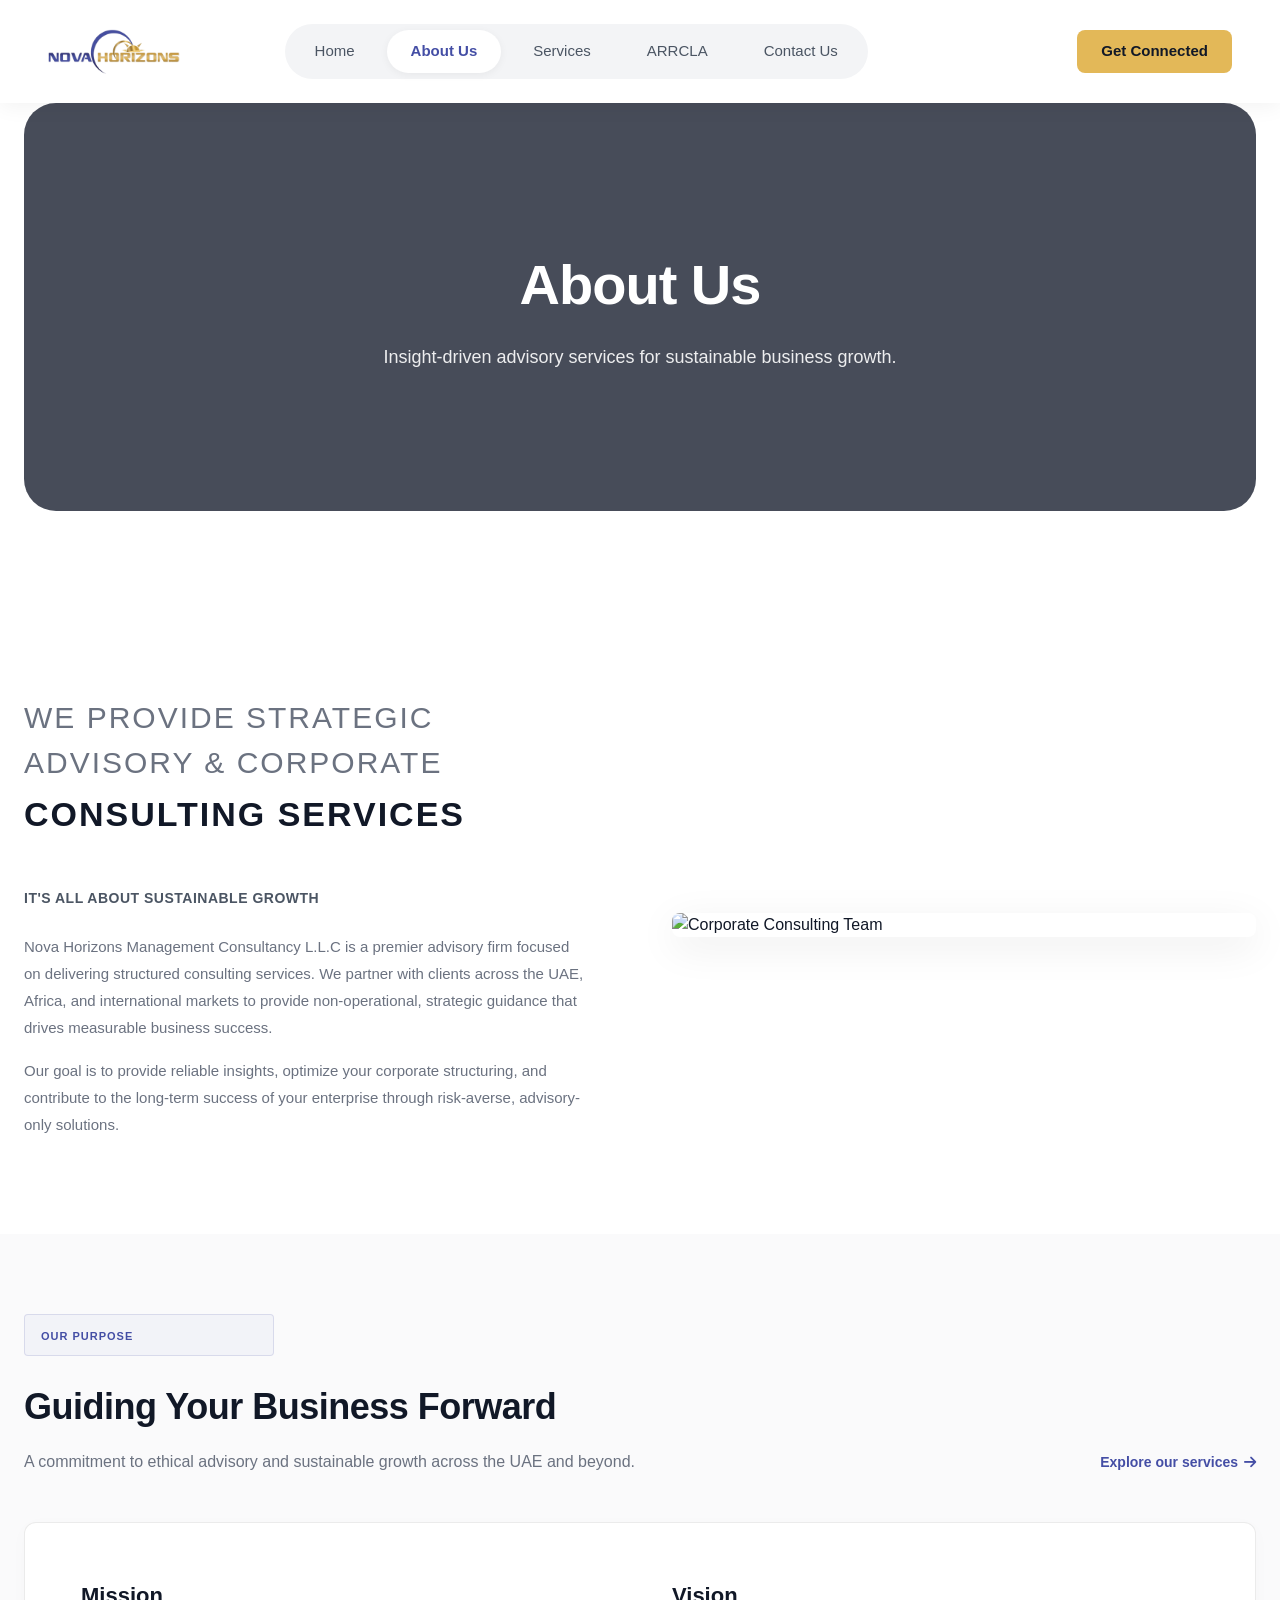
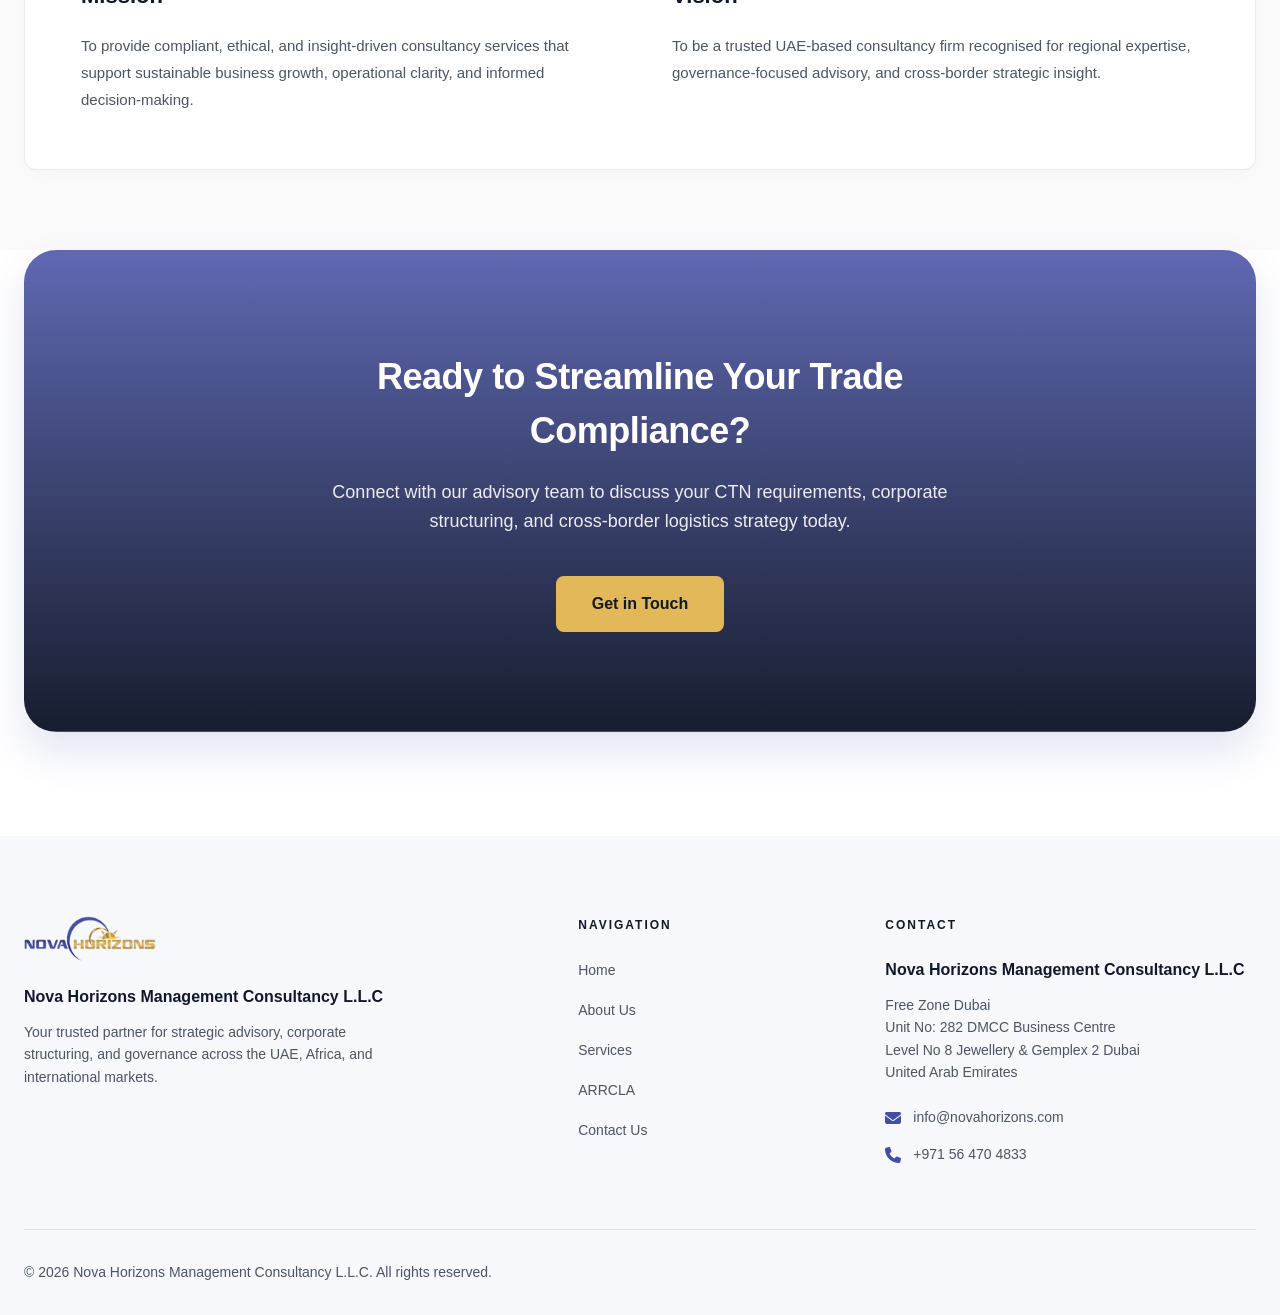
==== commit 9c893403: "changes changes" ====
--- a/about.html
+++ b/about.html
@@ -127,6 +127,19 @@
         </div>
     </section>
 
+    <div class="cta-wrapper">
+        <section class="cta-section">
+            <div class="container">
+                <div class="cta-content">
+                    <h2>Ready to Streamline Your Trade Compliance?</h2>
+                    <p>Connect with our advisory team to discuss your CTN requirements, corporate structuring, and cross-border logistics strategy today.</p>
+                    <a href="contact.html" class="btn-gold-cta">Get in Touch</a>
+                </div>
+            </div>
+        </section>
+    </div>
+
+
     <!-- Footer Section -->
     <footer class="footer-light ">
         <div class="container ">
@@ -169,17 +182,6 @@
 
             </div>
 
-            <div class="cta-wrapper">
-                <section class="cta-section">
-                    <div class="container">
-                        <div class="cta-content">
-                            <h2>Ready to Streamline Your Trade Compliance?</h2>
-                            <p>Connect with our advisory team to discuss your CTN requirements, corporate structuring, and cross-border logistics strategy today.</p>
-                            <a href="contact.html" class="btn-gold-cta">Get in Touch</a>
-                        </div>
-                    </div>
-                </section>
-            </div>
 
             <!-- Footer Bottom (Legal) -->
             <div class="footer-bottom ">
